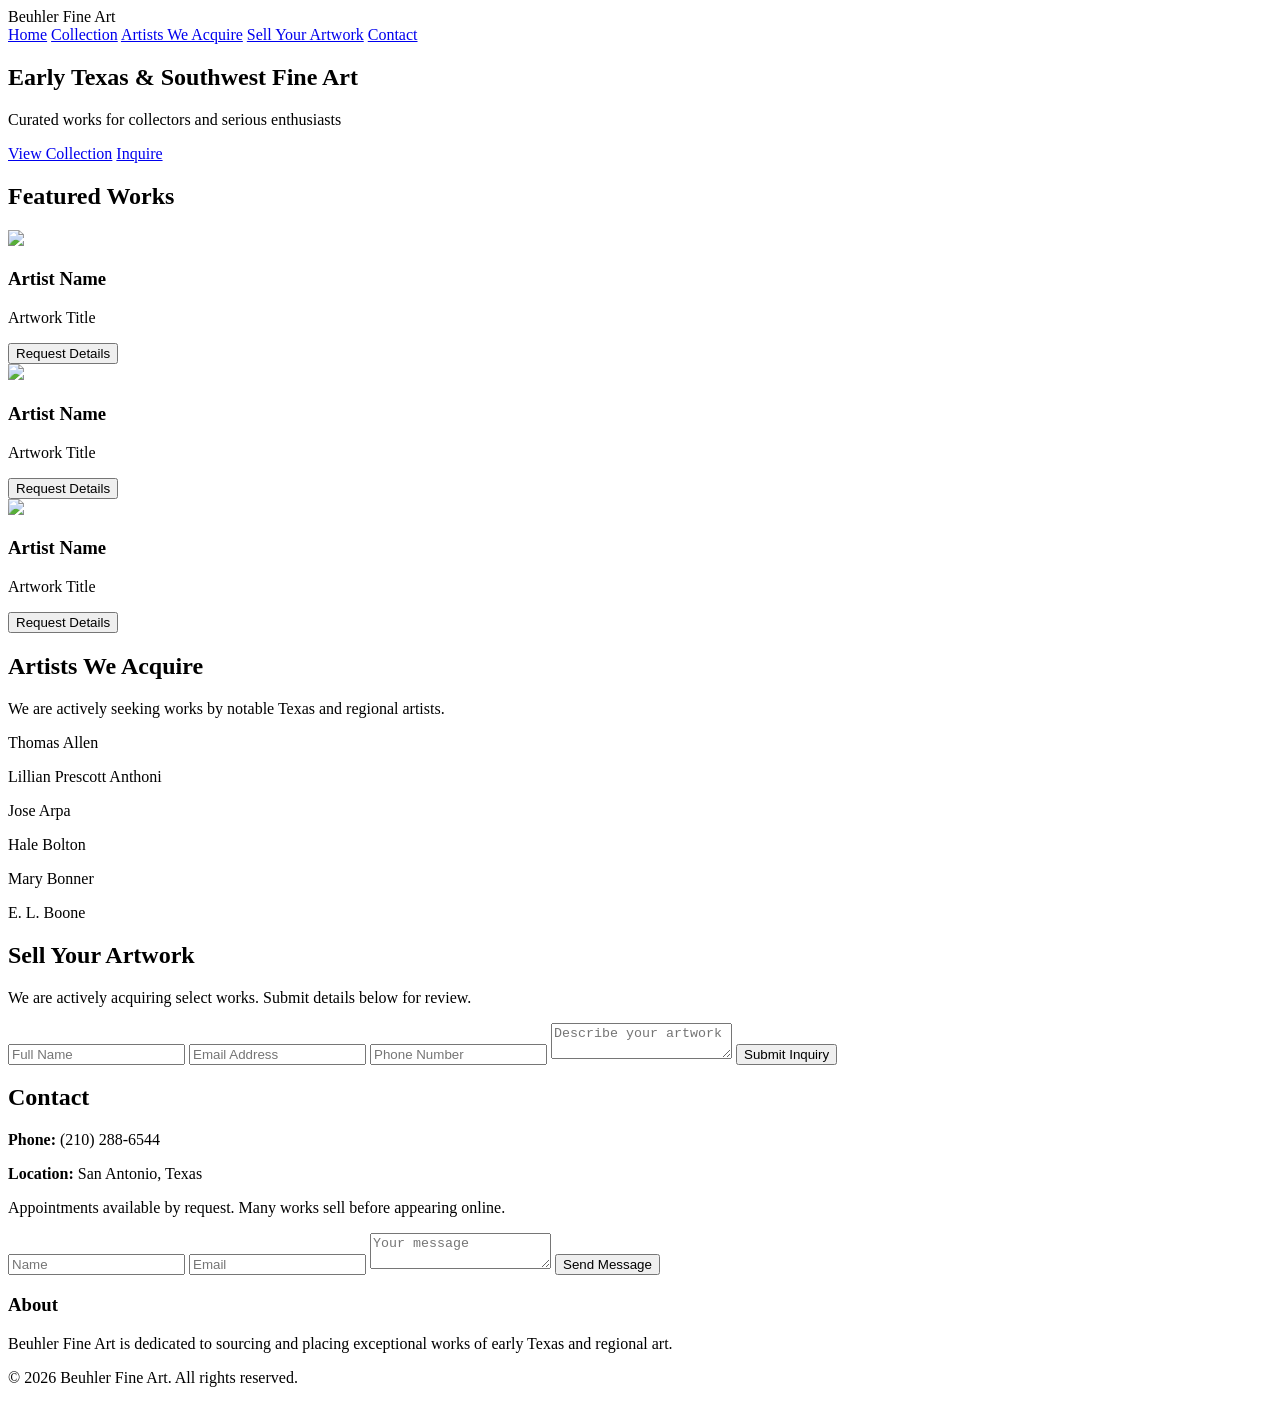
==== index.html @ 783cda62 "Create index.html" ====
<!DOCTYPE html>
<html lang="en">
<head>
<meta charset="UTF-8">
<meta name="viewport" content="width=device-width, initial-scale=1.0">
<title>Beuhler Fine Art</title>
<link rel="stylesheet" href="styles.css">

<!-- Google Fonts (luxury feel) -->
<link href="https://fonts.googleapis.com/css2?family=Playfair+Display:wght@400;600&family=Inter:wght@300;400;500&display=swap" rel="stylesheet">
</head>

<body>

<!-- NAVBAR -->
<header class="navbar">
  <div class="logo">Beuhler Fine Art</div>

  <nav>
    <a href="#">Home</a>
    <a href="#collection">Collection</a>
    <a href="#artists">Artists We Acquire</a>
    <a href="#sell">Sell Your Artwork</a>
    <a href="#contact">Contact</a>
  </nav>
</header>

<!-- HERO -->
<section class="hero">
  <div class="hero-overlay">
    <h1>Early Texas & Southwest Fine Art</h1>
    <p>Curated works for collectors and serious enthusiasts</p>

    <div class="hero-buttons">
      <a href="#collection" class="btn-primary">View Collection</a>
      <a href="#contact" class="btn-secondary">Inquire</a>
    </div>
  </div>
</section>

<!-- COLLECTION -->
<section id="collection" class="section">
  <h2>Featured Works</h2>

  <div class="gallery-grid">

    <div class="art-card">
      <img src="https://via.placeholder.com/400x300">
      <h3>Artist Name</h3>
      <p>Artwork Title</p>
      <button class="btn-outline">Request Details</button>
    </div>

    <div class="art-card">
      <img src="https://via.placeholder.com/400x300">
      <h3>Artist Name</h3>
      <p>Artwork Title</p>
      <button class="btn-outline">Request Details</button>
    </div>

    <div class="art-card">
      <img src="https://via.placeholder.com/400x300">
      <h3>Artist Name</h3>
      <p>Artwork Title</p>
      <button class="btn-outline">Request Details</button>
    </div>

  </div>
</section>

<!-- ARTISTS -->
<section id="artists" class="section alt">
  <h2>Artists We Acquire</h2>

  <p class="center-text">
    We are actively seeking works by notable Texas and regional artists.
  </p>

  <div class="artist-list">
    <p>Thomas Allen</p>
    <p>Lillian Prescott Anthoni</p>
    <p>Jose Arpa</p>
    <p>Hale Bolton</p>
    <p>Mary Bonner</p>
    <p>E. L. Boone</p>
  </div>
</section>

<!-- SELL ART -->
<section id="sell" class="section">
  <h2>Sell Your Artwork</h2>

  <p class="center-text">
    We are actively acquiring select works. Submit details below for review.
  </p>

  <form action="https://formspree.io/f/YOUR_ID" method="POST" class="form">

    <input type="text" name="name" placeholder="Full Name" required>
    <input type="email" name="email" placeholder="Email Address" required>
    <input type="tel" name="phone" placeholder="Phone Number">

    <textarea name="message" placeholder="Describe your artwork"></textarea>

    <button type="submit" class="btn-primary">Submit Inquiry</button>
  </form>
</section>

<!-- CONTACT + ABOUT -->
<section id="contact" class="section alt">
  <h2>Contact</h2>

  <div class="contact-grid">

    <!-- CONTACT INFO -->
    <div>
      <p><strong>Phone:</strong> (210) 288-6544</p>
      <p><strong>Location:</strong> San Antonio, Texas</p>

      <p class="note">
        Appointments available by request. Many works sell before appearing online.
      </p>
    </div>

    <!-- CONTACT FORM -->
    <form action="https://formspree.io/f/YOUR_ID" method="POST" class="form">

      <input type="text" name="name" placeholder="Name" required>
      <input type="email" name="email" placeholder="Email" required>

      <textarea name="message" placeholder="Your message"></textarea>

      <button type="submit" class="btn-primary">Send Message</button>
    </form>

  </div>

  <!-- ABOUT (you fill later) -->
  <div class="about">
    <h3>About</h3>
    <p>
      <!-- You will fill this in -->
      Beuhler Fine Art is dedicated to sourcing and placing exceptional works of early Texas and regional art.
    </p>
  </div>

</section>

<footer class="footer">
  <p>© 2026 Beuhler Fine Art. All rights reserved.</p>
</footer>

</body>
</html>
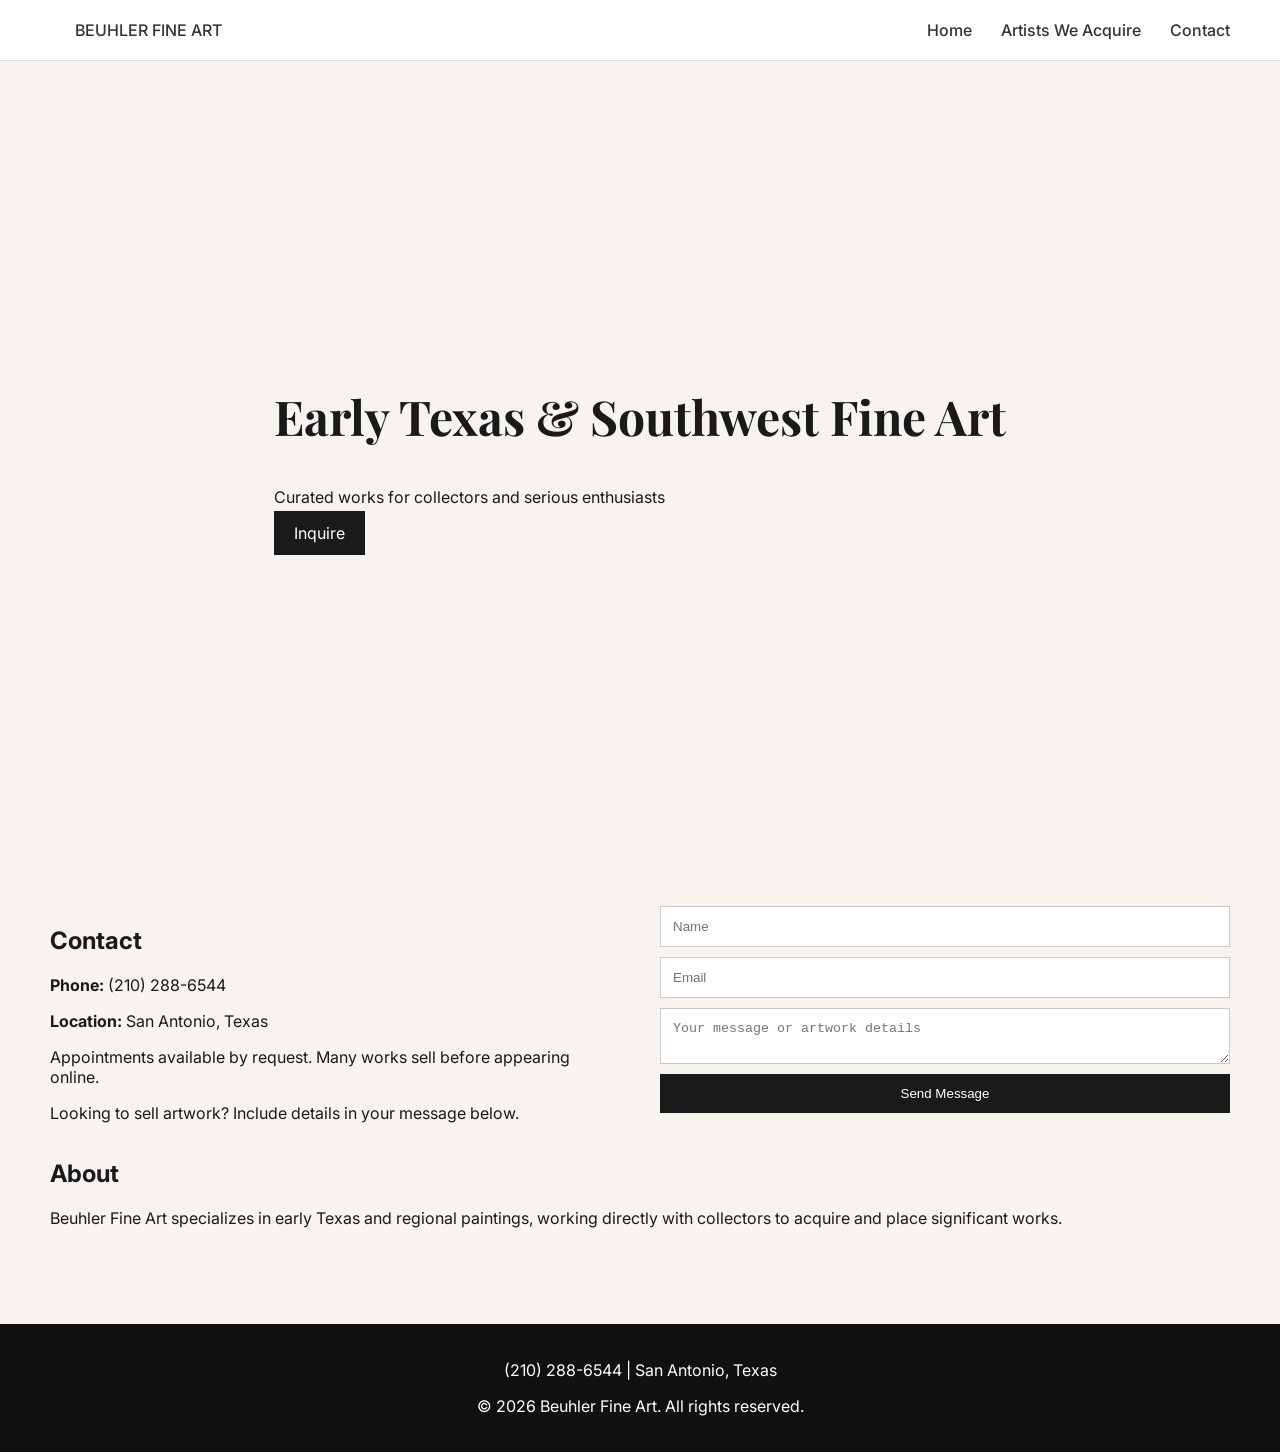
==== commit e7a23f38: "Update index.html" ====
--- a/index.html
+++ b/index.html
@@ -6,147 +6,74 @@
 <title>Beuhler Fine Art</title>
 <link rel="stylesheet" href="styles.css">
 
-<!-- Google Fonts (luxury feel) -->
-<link href="https://fonts.googleapis.com/css2?family=Playfair+Display:wght@400;600&family=Inter:wght@300;400;500&display=swap" rel="stylesheet">
+<link href="https://fonts.googleapis.com/css2?family=Playfair+Display:wght@500;700&family=Inter:wght@300;400;500&display=swap" rel="stylesheet">
 </head>
 
 <body>
 
-<!-- NAVBAR -->
+<!-- NAV -->
 <header class="navbar">
-  <div class="logo">Beuhler Fine Art</div>
+  <a href="#" class="logo">BEUHLER FINE ART</a>
 
   <nav>
     <a href="#">Home</a>
-    <a href="#collection">Collection</a>
-    <a href="#artists">Artists We Acquire</a>
-    <a href="#sell">Sell Your Artwork</a>
+    <a href="artists.html">Artists We Acquire</a>
     <a href="#contact">Contact</a>
   </nav>
 </header>
 
 <!-- HERO -->
 <section class="hero">
-  <div class="hero-overlay">
+  <div class="hero-content">
     <h1>Early Texas & Southwest Fine Art</h1>
     <p>Curated works for collectors and serious enthusiasts</p>
 
-    <div class="hero-buttons">
-      <a href="#collection" class="btn-primary">View Collection</a>
-      <a href="#contact" class="btn-secondary">Inquire</a>
-    </div>
+    <a href="#contact" class="btn-primary">Inquire</a>
   </div>
 </section>
 
-<!-- COLLECTION -->
-<section id="collection" class="section">
-  <h2>Featured Works</h2>
-
-  <div class="gallery-grid">
-
-    <div class="art-card">
-      <img src="https://via.placeholder.com/400x300">
-      <h3>Artist Name</h3>
-      <p>Artwork Title</p>
-      <button class="btn-outline">Request Details</button>
-    </div>
-
-    <div class="art-card">
-      <img src="https://via.placeholder.com/400x300">
-      <h3>Artist Name</h3>
-      <p>Artwork Title</p>
-      <button class="btn-outline">Request Details</button>
-    </div>
-
-    <div class="art-card">
-      <img src="https://via.placeholder.com/400x300">
-      <h3>Artist Name</h3>
-      <p>Artwork Title</p>
-      <button class="btn-outline">Request Details</button>
-    </div>
-
-  </div>
-</section>
-
-<!-- ARTISTS -->
-<section id="artists" class="section alt">
-  <h2>Artists We Acquire</h2>
-
-  <p class="center-text">
-    We are actively seeking works by notable Texas and regional artists.
-  </p>
-
-  <div class="artist-list">
-    <p>Thomas Allen</p>
-    <p>Lillian Prescott Anthoni</p>
-    <p>Jose Arpa</p>
-    <p>Hale Bolton</p>
-    <p>Mary Bonner</p>
-    <p>E. L. Boone</p>
-  </div>
-</section>
-
-<!-- SELL ART -->
-<section id="sell" class="section">
-  <h2>Sell Your Artwork</h2>
-
-  <p class="center-text">
-    We are actively acquiring select works. Submit details below for review.
-  </p>
-
-  <form action="https://formspree.io/f/YOUR_ID" method="POST" class="form">
-
-    <input type="text" name="name" placeholder="Full Name" required>
-    <input type="email" name="email" placeholder="Email Address" required>
-    <input type="tel" name="phone" placeholder="Phone Number">
-
-    <textarea name="message" placeholder="Describe your artwork"></textarea>
-
-    <button type="submit" class="btn-primary">Submit Inquiry</button>
-  </form>
-</section>
-
 <!-- CONTACT + ABOUT -->
-<section id="contact" class="section alt">
-  <h2>Contact</h2>
+<section id="contact" class="section">
 
   <div class="contact-grid">
 
-    <!-- CONTACT INFO -->
     <div>
+      <h2>Contact</h2>
+
       <p><strong>Phone:</strong> (210) 288-6544</p>
       <p><strong>Location:</strong> San Antonio, Texas</p>
 
       <p class="note">
         Appointments available by request. Many works sell before appearing online.
       </p>
+
+      <p class="note">
+        Looking to sell artwork? Include details in your message below.
+      </p>
     </div>
 
-    <!-- CONTACT FORM -->
     <form action="https://formspree.io/f/YOUR_ID" method="POST" class="form">
-
       <input type="text" name="name" placeholder="Name" required>
       <input type="email" name="email" placeholder="Email" required>
-
-      <textarea name="message" placeholder="Your message"></textarea>
-
+      <textarea name="message" placeholder="Your message or artwork details"></textarea>
       <button type="submit" class="btn-primary">Send Message</button>
     </form>
 
   </div>
 
-  <!-- ABOUT (you fill later) -->
+  <!-- ABOUT -->
   <div class="about">
-    <h3>About</h3>
+    <h2>About</h2>
     <p>
-      <!-- You will fill this in -->
-      Beuhler Fine Art is dedicated to sourcing and placing exceptional works of early Texas and regional art.
+      Beuhler Fine Art specializes in early Texas and regional paintings, working directly with collectors to acquire and place significant works.
     </p>
   </div>
 
 </section>
 
+<!-- FOOTER -->
 <footer class="footer">
+  <p>(210) 288-6544 | San Antonio, Texas</p>
   <p>© 2026 Beuhler Fine Art. All rights reserved.</p>
 </footer>
 
--- a/styles.css
+++ b/styles.css
@@ -0,0 +1,109 @@
+body {
+  margin: 0;
+  font-family: 'Inter', sans-serif;
+  background: #f7f4ef;
+  color: #1a1a1a;
+}
+
+/* NAV */
+.navbar {
+  display: flex;
+  justify-content: space-between;
+  padding: 20px 50px;
+  background: white;
+  border-bottom: 1px solid #ddd;
+}
+
+.navbar a {
+  margin-left: 25px;
+  text-decoration: none;
+  color: #333;
+  font-weight: 500;
+}
+
+/* HERO */
+.hero {
+  height: 85vh;
+  background: url('https://via.placeholder.com/1600x900') center/cover no-repeat;
+  display: flex;
+  align-items: center;
+  justify-content: center;
+}
+
+.hero-overlay {
+  text-align: center;
+  color: white;
+  background: rgba(0,0,0,0.4);
+  padding: 40px;
+}
+
+.hero h1 {
+  font-family: 'Playfair Display', serif;
+  font-size: 48px;
+}
+
+/* BUTTONS */
+.btn-primary {
+  background: #1a1a1a;
+  color: white;
+  padding: 12px 20px;
+  text-decoration: none;
+  border: none;
+}
+
+.btn-secondary {
+  border: 1px solid white;
+  padding: 12px 20px;
+  color: white;
+}
+
+/* SECTIONS */
+.section {
+  padding: 80px 50px;
+}
+
+.alt {
+  background: #efeae2;
+}
+
+/* GALLERY */
+.gallery-grid {
+  display: flex;
+  gap: 30px;
+  justify-content: center;
+}
+
+.art-card img {
+  width: 300px;
+}
+
+.art-card {
+  text-align: center;
+}
+
+/* FORMS */
+.form {
+  display: flex;
+  flex-direction: column;
+  gap: 10px;
+}
+
+input, textarea {
+  padding: 12px;
+  border: 1px solid #ccc;
+}
+
+/* CONTACT */
+.contact-grid {
+  display: grid;
+  grid-template-columns: 1fr 1fr;
+  gap: 40px;
+}
+
+/* FOOTER */
+.footer {
+  text-align: center;
+  padding: 20px;
+  background: #111;
+  color: white;
+}
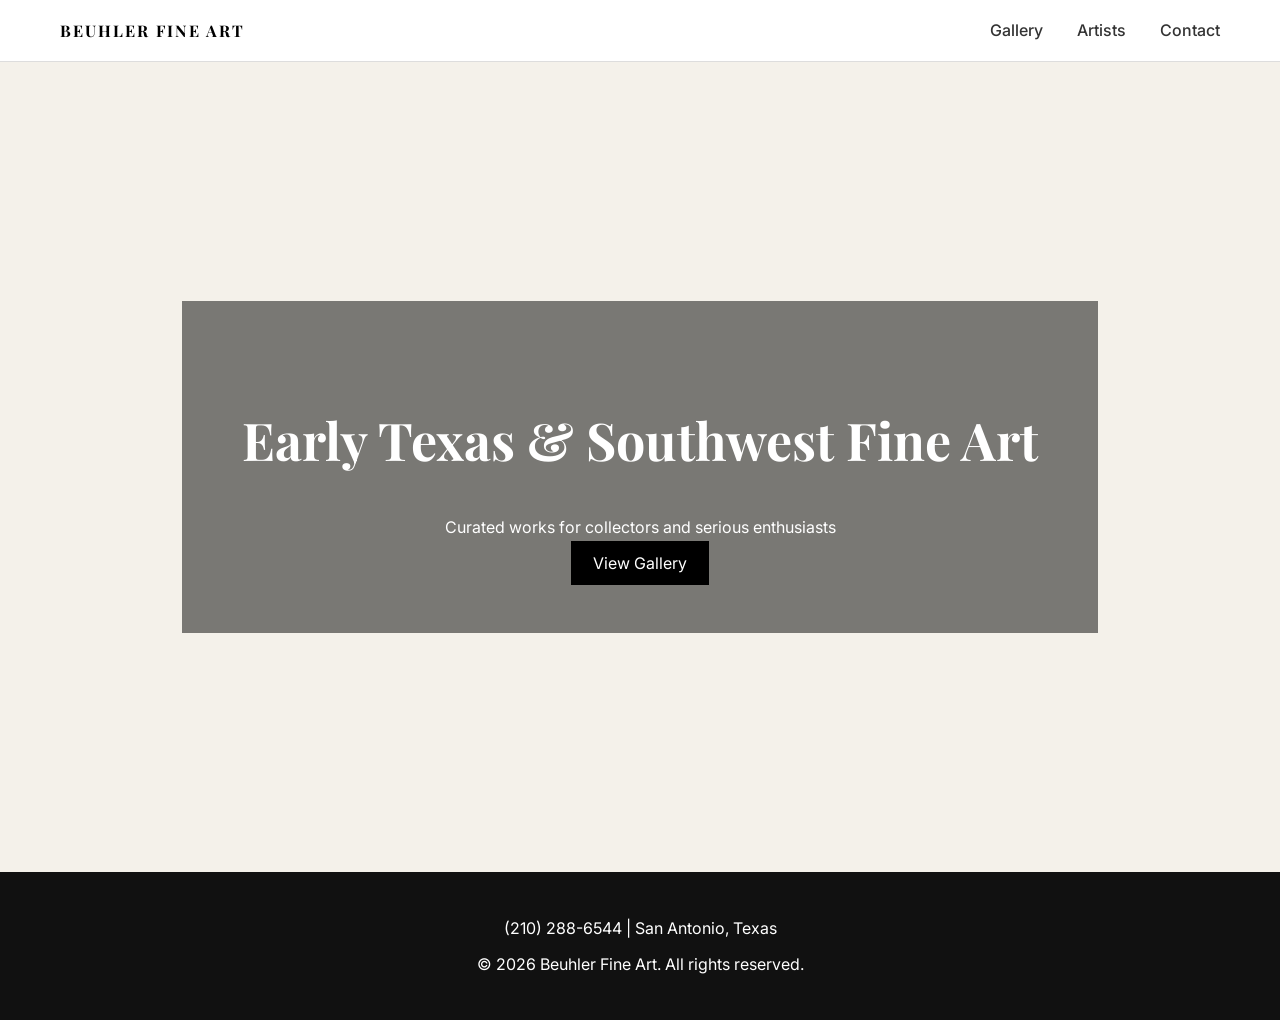
==== commit f64b2af9: "Update index.html" ====
--- a/index.html
+++ b/index.html
@@ -4,74 +4,31 @@
 <meta charset="UTF-8">
 <meta name="viewport" content="width=device-width, initial-scale=1.0">
 <title>Beuhler Fine Art</title>
+
 <link rel="stylesheet" href="styles.css">
-
 <link href="https://fonts.googleapis.com/css2?family=Playfair+Display:wght@500;700&family=Inter:wght@300;400;500&display=swap" rel="stylesheet">
 </head>
 
 <body>
 
-<!-- NAV -->
 <header class="navbar">
-  <a href="#" class="logo">BEUHLER FINE ART</a>
+  <a href="index.html" class="logo">BEUHLER FINE ART</a>
 
   <nav>
-    <a href="#">Home</a>
-    <a href="artists.html">Artists We Acquire</a>
-    <a href="#contact">Contact</a>
+    <a href="gallery.html">Gallery</a>
+    <a href="artists.html">Artists</a>
+    <a href="contact.html">Contact</a>
   </nav>
 </header>
 
-<!-- HERO -->
 <section class="hero">
   <div class="hero-content">
     <h1>Early Texas & Southwest Fine Art</h1>
     <p>Curated works for collectors and serious enthusiasts</p>
-
-    <a href="#contact" class="btn-primary">Inquire</a>
+    <a href="gallery.html" class="btn-primary">View Gallery</a>
   </div>
 </section>
 
-<!-- CONTACT + ABOUT -->
-<section id="contact" class="section">
-
-  <div class="contact-grid">
-
-    <div>
-      <h2>Contact</h2>
-
-      <p><strong>Phone:</strong> (210) 288-6544</p>
-      <p><strong>Location:</strong> San Antonio, Texas</p>
-
-      <p class="note">
-        Appointments available by request. Many works sell before appearing online.
-      </p>
-
-      <p class="note">
-        Looking to sell artwork? Include details in your message below.
-      </p>
-    </div>
-
-    <form action="https://formspree.io/f/YOUR_ID" method="POST" class="form">
-      <input type="text" name="name" placeholder="Name" required>
-      <input type="email" name="email" placeholder="Email" required>
-      <textarea name="message" placeholder="Your message or artwork details"></textarea>
-      <button type="submit" class="btn-primary">Send Message</button>
-    </form>
-
-  </div>
-
-  <!-- ABOUT -->
-  <div class="about">
-    <h2>About</h2>
-    <p>
-      Beuhler Fine Art specializes in early Texas and regional paintings, working directly with collectors to acquire and place significant works.
-    </p>
-  </div>
-
-</section>
-
-<!-- FOOTER -->
 <footer class="footer">
   <p>(210) 288-6544 | San Antonio, Texas</p>
   <p>© 2026 Beuhler Fine Art. All rights reserved.</p>
--- a/styles.css
+++ b/styles.css
@@ -1,21 +1,32 @@
 body {
   margin: 0;
   font-family: 'Inter', sans-serif;
-  background: #f7f4ef;
+  background: #f4f1ea;
   color: #1a1a1a;
 }
 
-/* NAV */
+/* NAVBAR */
 .navbar {
+  position: sticky;
+  top: 0;
+  z-index: 1000;
   display: flex;
   justify-content: space-between;
-  padding: 20px 50px;
+  padding: 20px 60px;
   background: white;
   border-bottom: 1px solid #ddd;
 }
 
-.navbar a {
-  margin-left: 25px;
+.logo {
+  font-family: 'Playfair Display', serif;
+  font-weight: 700;
+  letter-spacing: 2px;
+  text-decoration: none;
+  color: black;
+}
+
+.navbar nav a {
+  margin-left: 30px;
   text-decoration: none;
   color: #333;
   font-weight: 500;
@@ -23,87 +34,108 @@
 
 /* HERO */
 .hero {
-  height: 85vh;
+  height: 90vh;
   background: url('https://via.placeholder.com/1600x900') center/cover no-repeat;
+  background-attachment: fixed;
   display: flex;
   align-items: center;
   justify-content: center;
 }
 
-.hero-overlay {
+.hero-content {
   text-align: center;
   color: white;
-  background: rgba(0,0,0,0.4);
-  padding: 40px;
+  background: rgba(0,0,0,0.5);
+  padding: 60px;
 }
 
 .hero h1 {
   font-family: 'Playfair Display', serif;
-  font-size: 48px;
+  font-size: 52px;
 }
 
 /* BUTTONS */
 .btn-primary {
-  background: #1a1a1a;
+  background: black;
   color: white;
-  padding: 12px 20px;
+  padding: 12px 22px;
   text-decoration: none;
   border: none;
+  cursor: pointer;
 }
 
-.btn-secondary {
-  border: 1px solid white;
-  padding: 12px 20px;
-  color: white;
+.btn-outline {
+  border: 1px solid black;
+  padding: 10px 18px;
+  cursor: pointer;
 }
 
 /* SECTIONS */
 .section {
-  padding: 80px 50px;
-}
-
-.alt {
-  background: #efeae2;
-}
-
-/* GALLERY */
-.gallery-grid {
-  display: flex;
-  gap: 30px;
-  justify-content: center;
-}
-
-.art-card img {
-  width: 300px;
-}
-
-.art-card {
-  text-align: center;
-}
-
-/* FORMS */
-.form {
-  display: flex;
-  flex-direction: column;
-  gap: 10px;
-}
-
-input, textarea {
-  padding: 12px;
-  border: 1px solid #ccc;
+  padding: 80px 60px;
 }
 
 /* CONTACT */
 .contact-grid {
   display: grid;
   grid-template-columns: 1fr 1fr;
-  gap: 40px;
+  gap: 60px;
+}
+
+.contact-grid h2 {
+  font-family: 'Playfair Display', serif;
+  font-size: 32px;
+}
+
+.note {
+  margin-top: 15px;
+  color: #555;
+}
+
+/* FORM */
+.form {
+  display: flex;
+  flex-direction: column;
+  gap: 12px;
+}
+
+input, textarea {
+  padding: 14px;
+  border: 1px solid #ccc;
+  font-size: 15px;
+}
+
+/* ABOUT */
+.about {
+  margin-top: 60px;
+  max-width: 700px;
+}
+
+/* GALLERY PAGE */
+.gallery-grid {
+  display: grid;
+  grid-template-columns: repeat(3, 1fr);
+  gap: 30px;
+}
+
+.art-card {
+  background: white;
+  padding: 15px;
+}
+
+.art-card img {
+  width: 100%;
+}
+
+.art-card h3 {
+  font-family: 'Playfair Display', serif;
+  margin: 10px 0 5px;
 }
 
 /* FOOTER */
 .footer {
-  text-align: center;
-  padding: 20px;
   background: #111;
   color: white;
+  text-align: center;
+  padding: 30px;
 }
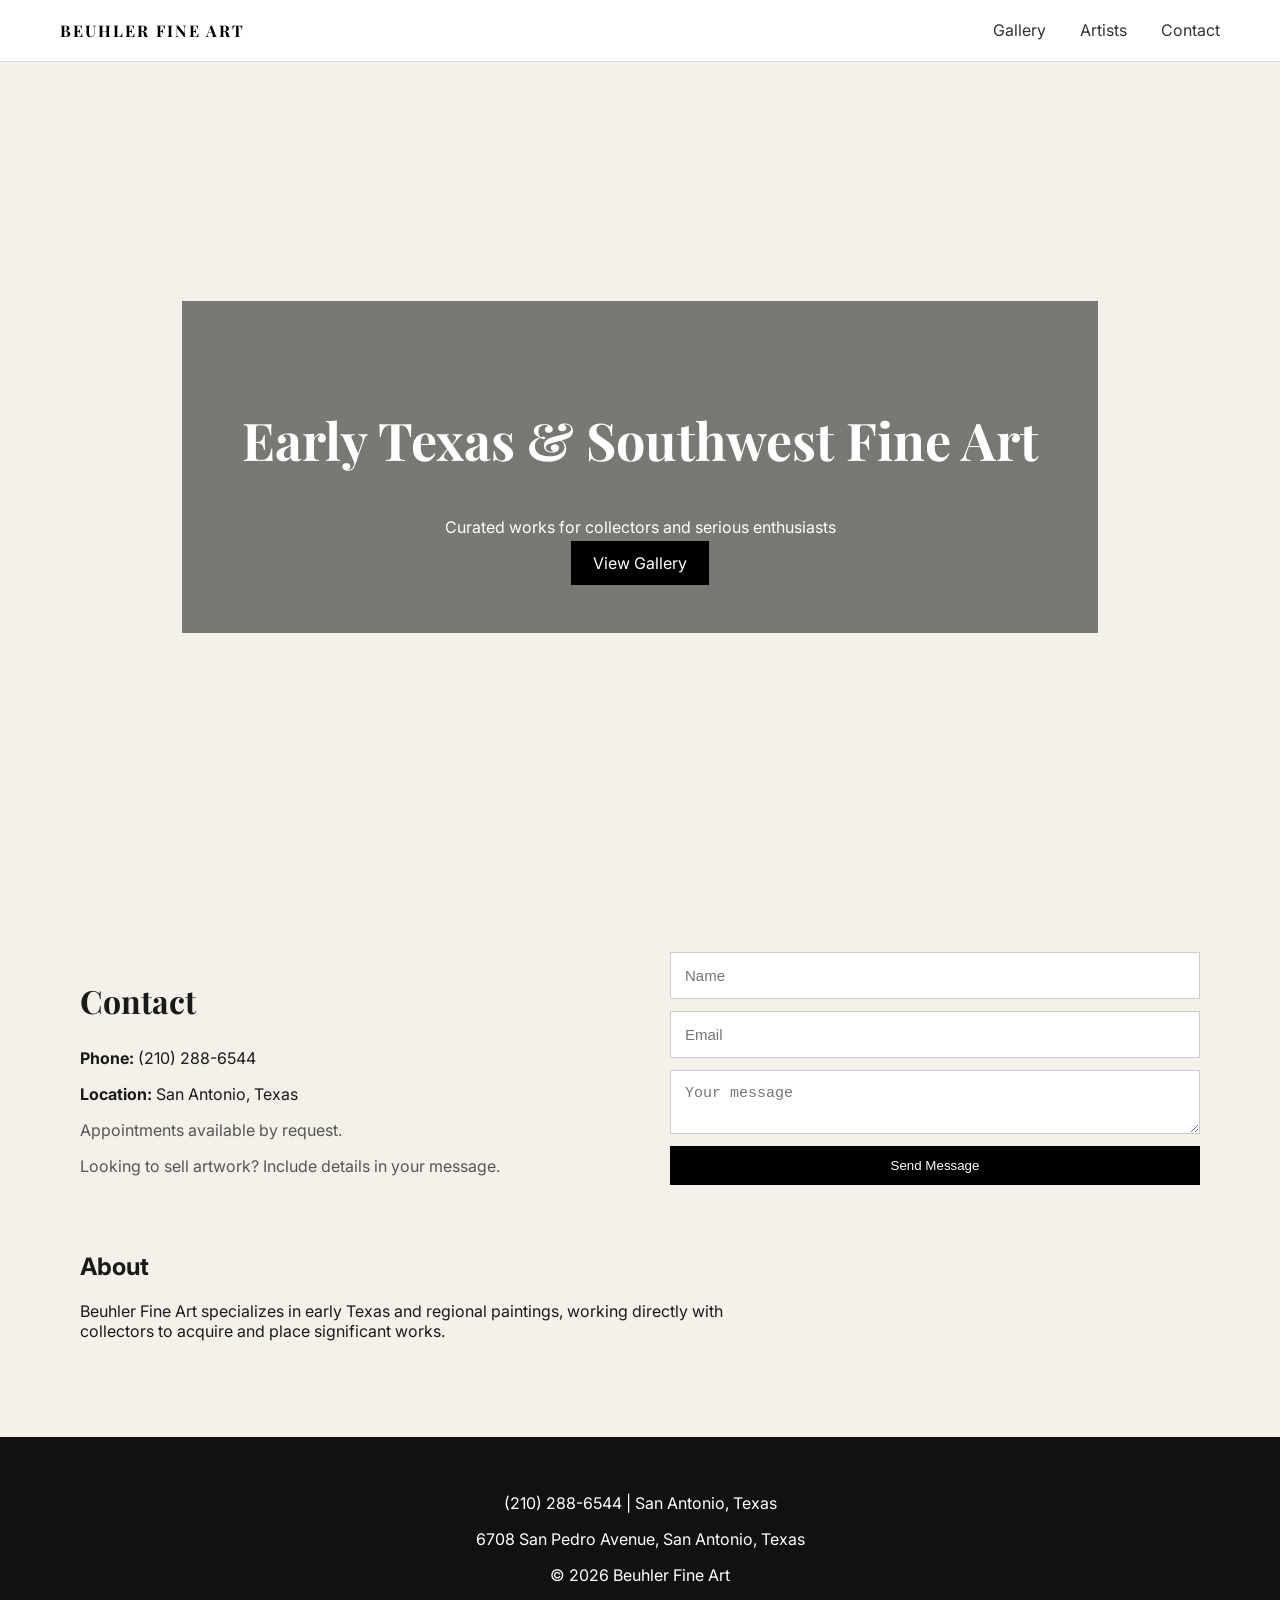
==== commit 44cabad6: "Update index.html" ====
--- a/index.html
+++ b/index.html
@@ -1,10 +1,8 @@
 <!DOCTYPE html>
-<html lang="en">
+<html>
 <head>
 <meta charset="UTF-8">
-<meta name="viewport" content="width=device-width, initial-scale=1.0">
 <title>Beuhler Fine Art</title>
-
 <link rel="stylesheet" href="styles.css">
 <link href="https://fonts.googleapis.com/css2?family=Playfair+Display:wght@500;700&family=Inter:wght@300;400;500&display=swap" rel="stylesheet">
 </head>
@@ -13,11 +11,10 @@
 
 <header class="navbar">
   <a href="index.html" class="logo">BEUHLER FINE ART</a>
-
   <nav>
     <a href="gallery.html">Gallery</a>
     <a href="artists.html">Artists</a>
-    <a href="contact.html">Contact</a>
+    <a href="#contact">Contact</a>
   </nav>
 </header>
 
@@ -29,9 +26,40 @@
   </div>
 </section>
 
+<section id="contact" class="section">
+  <div class="contact-grid">
+
+    <div>
+      <h2>Contact</h2>
+      <p><strong>Phone:</strong> (210) 288-6544</p>
+      <p><strong>Location:</strong> San Antonio, Texas</p>
+
+      <p class="note">Appointments available by request.</p>
+      <p class="note">Looking to sell artwork? Include details in your message.</p>
+    </div>
+
+    <form action="https://formspree.io/f/mayvlrjg" method="POST" class="form">
+      <input type="text" name="name" placeholder="Name" required>
+      <input type="email" name="email" placeholder="Email" required>
+      <textarea name="message" placeholder="Your message"></textarea>
+      <button type="submit" class="btn-primary">Send Message</button>
+    </form>
+
+  </div>
+
+  <div class="about">
+    <h2>About</h2>
+    <p>
+      Beuhler Fine Art specializes in early Texas and regional paintings, working directly with collectors to acquire and place significant works.
+    </p>
+  </div>
+
+</section>
+
 <footer class="footer">
   <p>(210) 288-6544 | San Antonio, Texas</p>
-  <p>© 2026 Beuhler Fine Art. All rights reserved.</p>
+  <p>6708 San Pedro Avenue, San Antonio, Texas</p>
+  <p>© 2026 Beuhler Fine Art</p>
 </footer>
 
 </body>
--- a/styles.css
+++ b/styles.css
@@ -5,7 +5,7 @@
   color: #1a1a1a;
 }
 
-/* NAVBAR */
+/* NAV */
 .navbar {
   position: sticky;
   top: 0;
@@ -15,6 +15,8 @@
   padding: 20px 60px;
   background: white;
   border-bottom: 1px solid #ddd;
+  width: 100%;
+  box-sizing: border-box;
 }
 
 .logo {
@@ -29,17 +31,17 @@
   margin-left: 30px;
   text-decoration: none;
   color: #333;
-  font-weight: 500;
 }
 
 /* HERO */
 .hero {
   height: 90vh;
-  background: url('https://via.placeholder.com/1600x900') center/cover no-repeat;
+  background: url('images/art1.jpg') center/cover no-repeat;
   background-attachment: fixed;
   display: flex;
   align-items: center;
   justify-content: center;
+  width: 100%;
 }
 
 .hero-content {
@@ -67,12 +69,15 @@
 .btn-outline {
   border: 1px solid black;
   padding: 10px 18px;
-  cursor: pointer;
+  text-decoration: none;
+  color: black;
 }
 
-/* SECTIONS */
+/* SECTION */
 .section {
-  padding: 80px 60px;
+  padding: 80px 80px;
+  width: 100%;
+  box-sizing: border-box;
 }
 
 /* CONTACT */
@@ -111,11 +116,22 @@
   max-width: 700px;
 }
 
-/* GALLERY PAGE */
+/* GALLERY */
 .gallery-grid {
   display: grid;
   grid-template-columns: repeat(3, 1fr);
-  gap: 30px;
+  gap: 40px;
+}
+
+.art-card img {
+  width: 100%;
+  height: 280px;
+  object-fit: cover;
+  transition: transform 0.4s ease;
+}
+
+.art-card:hover img {
+  transform: scale(1.05);
 }
 
 .art-card {
@@ -123,19 +139,10 @@
   padding: 15px;
 }
 
-.art-card img {
-  width: 100%;
-}
-
-.art-card h3 {
-  font-family: 'Playfair Display', serif;
-  margin: 10px 0 5px;
-}
-
 /* FOOTER */
 .footer {
   background: #111;
   color: white;
   text-align: center;
-  padding: 30px;
+  padding: 40px;
 }
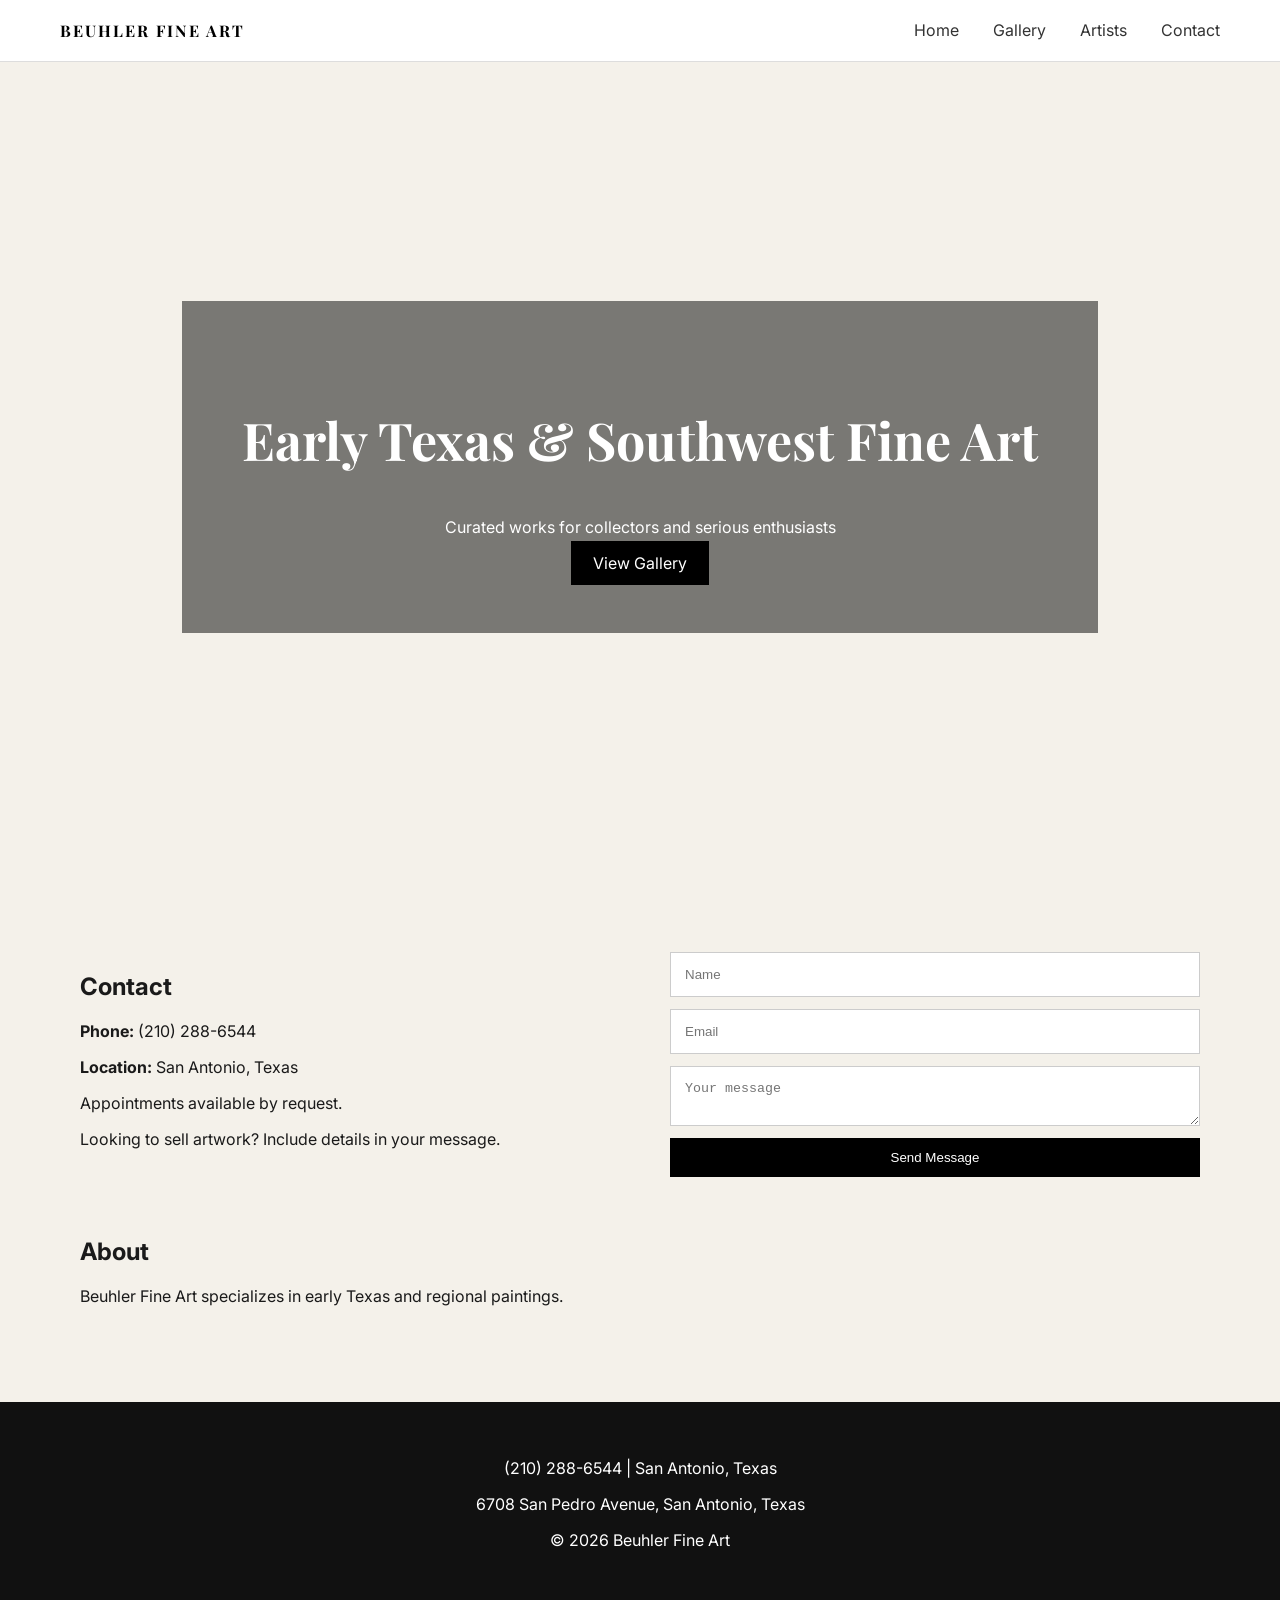
==== commit 66611567: "Update index.html" ====
--- a/index.html
+++ b/index.html
@@ -1,22 +1,25 @@
 <!DOCTYPE html>
 <html>
 <head>
-<meta charset="UTF-8">
-<title>Beuhler Fine Art</title>
 <link rel="stylesheet" href="styles.css">
 <link href="https://fonts.googleapis.com/css2?family=Playfair+Display:wght@500;700&family=Inter:wght@300;400;500&display=swap" rel="stylesheet">
 </head>
 
 <body>
 
+<div class="page-wrapper">
+
 <header class="navbar">
   <a href="index.html" class="logo">BEUHLER FINE ART</a>
   <nav>
+    <a href="index.html">Home</a>
     <a href="gallery.html">Gallery</a>
     <a href="artists.html">Artists</a>
     <a href="#contact">Contact</a>
   </nav>
 </header>
+
+<div class="content">
 
 <section class="hero">
   <div class="hero-content">
@@ -33,9 +36,8 @@
       <h2>Contact</h2>
       <p><strong>Phone:</strong> (210) 288-6544</p>
       <p><strong>Location:</strong> San Antonio, Texas</p>
-
-      <p class="note">Appointments available by request.</p>
-      <p class="note">Looking to sell artwork? Include details in your message.</p>
+      <p>Appointments available by request.</p>
+      <p>Looking to sell artwork? Include details in your message.</p>
     </div>
 
     <form action="https://formspree.io/f/mayvlrjg" method="POST" class="form">
@@ -47,14 +49,14 @@
 
   </div>
 
-  <div class="about">
+  <div style="margin-top:60px;">
     <h2>About</h2>
-    <p>
-      Beuhler Fine Art specializes in early Texas and regional paintings, working directly with collectors to acquire and place significant works.
-    </p>
+    <p>Beuhler Fine Art specializes in early Texas and regional paintings.</p>
   </div>
 
 </section>
+
+</div>
 
 <footer class="footer">
   <p>(210) 288-6544 | San Antonio, Texas</p>
@@ -62,5 +64,7 @@
   <p>© 2026 Beuhler Fine Art</p>
 </footer>
 
+</div>
+
 </body>
 </html>
--- a/styles.css
+++ b/styles.css
@@ -1,8 +1,21 @@
-body {
+html, body {
   margin: 0;
+  padding: 0;
+  height: 100%;
   font-family: 'Inter', sans-serif;
   background: #f4f1ea;
   color: #1a1a1a;
+}
+
+/* PAGE STRUCTURE */
+.page-wrapper {
+  min-height: 100vh;
+  display: flex;
+  flex-direction: column;
+}
+
+.content {
+  flex: 1;
 }
 
 /* NAV */
@@ -15,8 +28,6 @@
   padding: 20px 60px;
   background: white;
   border-bottom: 1px solid #ddd;
-  width: 100%;
-  box-sizing: border-box;
 }
 
 .logo {
@@ -41,7 +52,6 @@
   display: flex;
   align-items: center;
   justify-content: center;
-  width: 100%;
 }
 
 .hero-content {
@@ -63,7 +73,6 @@
   padding: 12px 22px;
   text-decoration: none;
   border: none;
-  cursor: pointer;
 }
 
 .btn-outline {
@@ -76,8 +85,6 @@
 /* SECTION */
 .section {
   padding: 80px 80px;
-  width: 100%;
-  box-sizing: border-box;
 }
 
 /* CONTACT */
@@ -85,16 +92,6 @@
   display: grid;
   grid-template-columns: 1fr 1fr;
   gap: 60px;
-}
-
-.contact-grid h2 {
-  font-family: 'Playfair Display', serif;
-  font-size: 32px;
-}
-
-.note {
-  margin-top: 15px;
-  color: #555;
 }
 
 /* FORM */
@@ -107,13 +104,6 @@
 input, textarea {
   padding: 14px;
   border: 1px solid #ccc;
-  font-size: 15px;
-}
-
-/* ABOUT */
-.about {
-  margin-top: 60px;
-  max-width: 700px;
 }
 
 /* GALLERY */
@@ -123,26 +113,22 @@
   gap: 40px;
 }
 
-.art-card img {
-  width: 100%;
-  height: 280px;
-  object-fit: cover;
-  transition: transform 0.4s ease;
-}
-
-.art-card:hover img {
-  transform: scale(1.05);
-}
-
 .art-card {
   background: white;
   padding: 15px;
 }
 
-/* FOOTER */
+.art-card img {
+  width: 100%;
+  height: 280px;
+  object-fit: cover;
+}
+
+/* FOOTER (CONSISTENT NOW) */
 .footer {
   background: #111;
   color: white;
   text-align: center;
   padding: 40px;
+  margin-top: auto;
 }
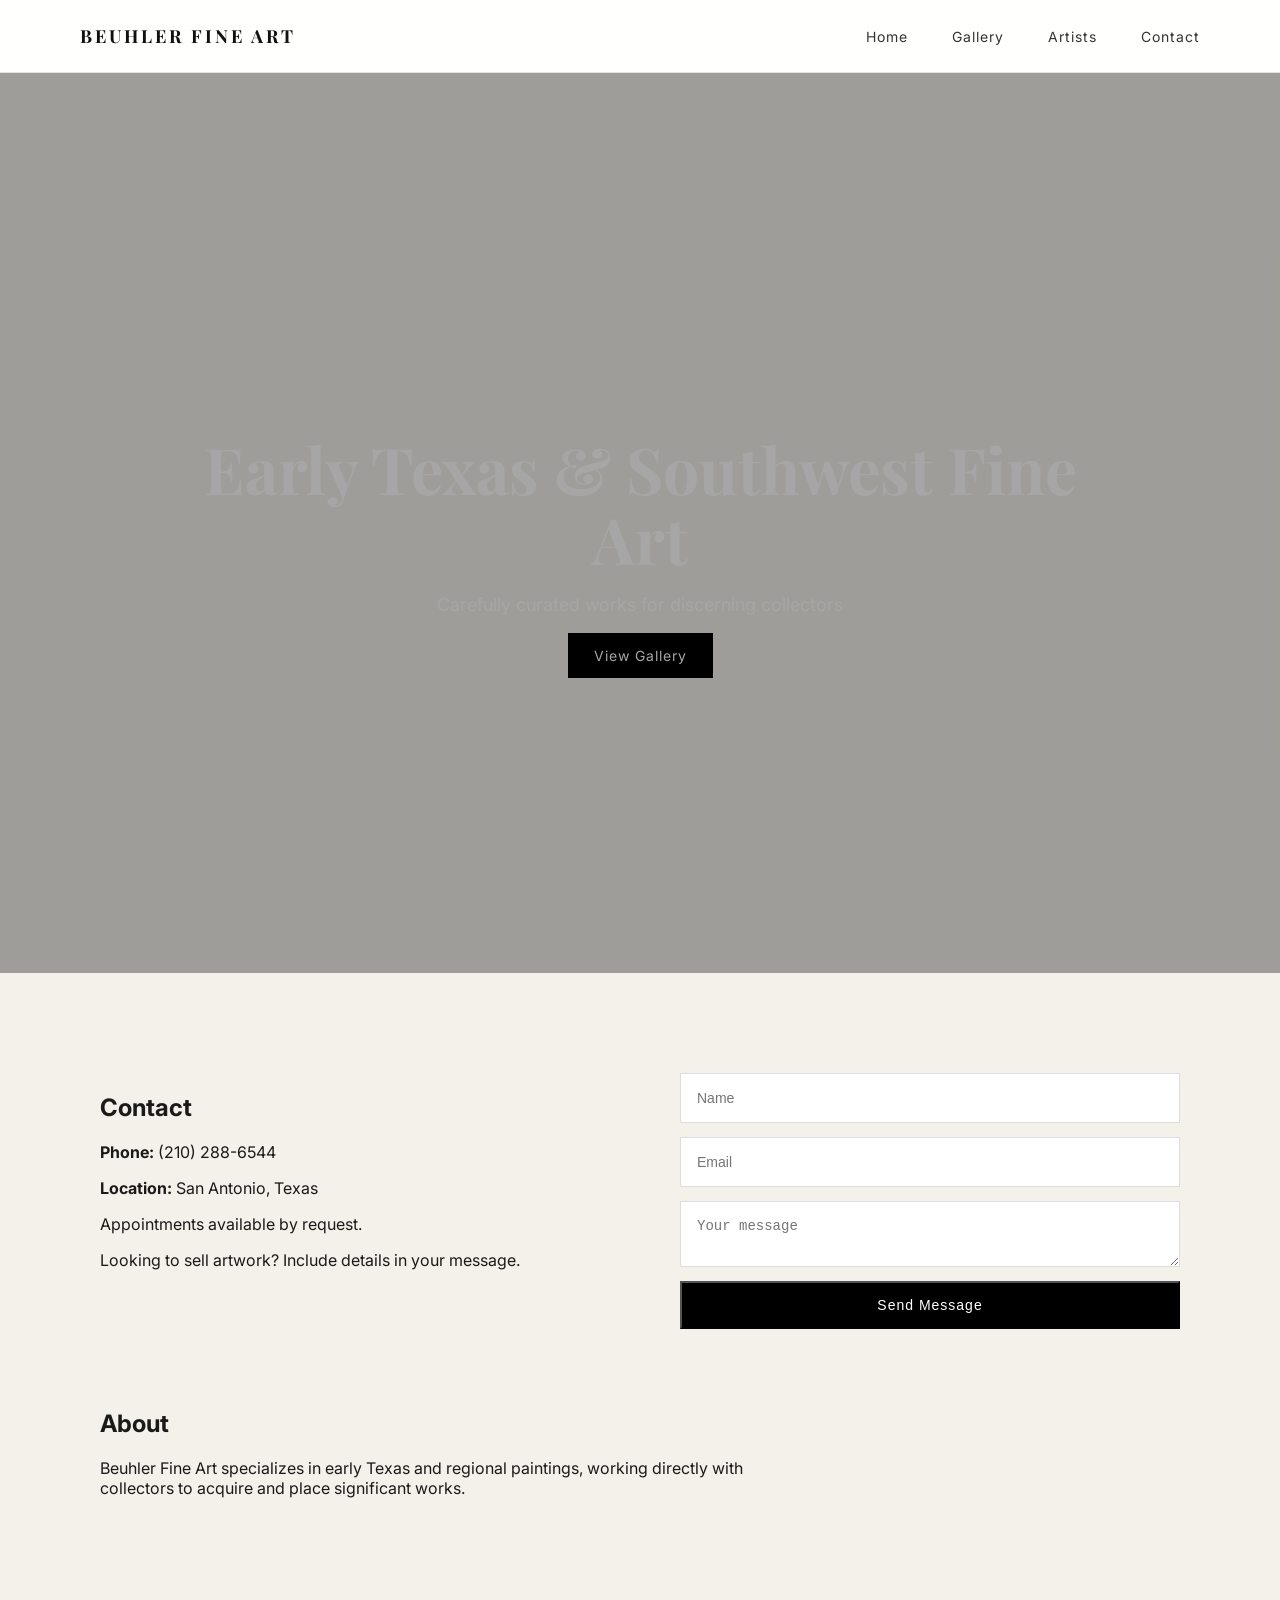
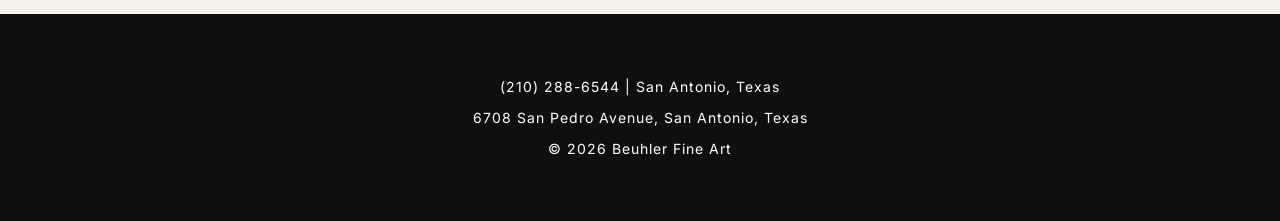
==== commit c8eb6e88: "Update index.html" ====
--- a/index.html
+++ b/index.html
@@ -15,7 +15,7 @@
     <a href="index.html">Home</a>
     <a href="gallery.html">Gallery</a>
     <a href="artists.html">Artists</a>
-    <a href="#contact">Contact</a>
+    <a href="contact.html">Contact</a>
   </nav>
 </header>
 
@@ -24,15 +24,16 @@
 <section class="hero">
   <div class="hero-content">
     <h1>Early Texas & Southwest Fine Art</h1>
-    <p>Curated works for collectors and serious enthusiasts</p>
+    <p>Carefully curated works for discerning collectors</p>
     <a href="gallery.html" class="btn-primary">View Gallery</a>
   </div>
 </section>
 
-<section id="contact" class="section">
+<section class="section">
+
   <div class="contact-grid">
 
-    <div>
+    <div class="contact-text">
       <h2>Contact</h2>
       <p><strong>Phone:</strong> (210) 288-6544</p>
       <p><strong>Location:</strong> San Antonio, Texas</p>
@@ -49,9 +50,12 @@
 
   </div>
 
-  <div style="margin-top:60px;">
+  <div style="margin-top:80px; max-width:700px;">
     <h2>About</h2>
-    <p>Beuhler Fine Art specializes in early Texas and regional paintings.</p>
+    <p>
+      Beuhler Fine Art specializes in early Texas and regional paintings,
+      working directly with collectors to acquire and place significant works.
+    </p>
   </div>
 
 </section>
--- a/styles.css
+++ b/styles.css
@@ -7,7 +7,7 @@
   color: #1a1a1a;
 }
 
-/* PAGE STRUCTURE */
+/* STRUCTURE */
 .page-wrapper {
   min-height: 100vh;
   display: flex;
@@ -18,117 +18,165 @@
   flex: 1;
 }
 
-/* NAV */
+/* NAVBAR */
 .navbar {
   position: sticky;
   top: 0;
   z-index: 1000;
   display: flex;
   justify-content: space-between;
-  padding: 20px 60px;
-  background: white;
-  border-bottom: 1px solid #ddd;
+  align-items: center;
+  padding: 24px 80px;
+  background: rgba(255,255,255,0.95);
+  backdrop-filter: blur(6px);
+  border-bottom: 1px solid #e5e2dc;
 }
 
 .logo {
   font-family: 'Playfair Display', serif;
+  font-size: 18px;
+  letter-spacing: 3px;
   font-weight: 700;
-  letter-spacing: 2px;
   text-decoration: none;
+  color: #111;
+}
+
+.navbar nav a {
+  margin-left: 40px;
+  text-decoration: none;
+  color: #333;
+  font-size: 14px;
+  letter-spacing: 1px;
+}
+
+.navbar nav a:hover {
   color: black;
 }
 
-.navbar nav a {
-  margin-left: 30px;
-  text-decoration: none;
-  color: #333;
-}
-
-/* HERO */
+/* HERO (LUXURY STYLE) */
 .hero {
-  height: 90vh;
-  background: url('images/art1.jpg') center/cover no-repeat;
-  background-attachment: fixed;
+  height: 100vh;
+  background: url('images/hero-placeholder.jpg') center/cover no-repeat;
   display: flex;
   align-items: center;
   justify-content: center;
+  position: relative;
+}
+
+/* subtle dark overlay */
+.hero::after {
+  content: "";
+  position: absolute;
+  inset: 0;
+  background: rgba(0,0,0,0.35);
 }
 
 .hero-content {
+  position: relative;
   text-align: center;
   color: white;
-  background: rgba(0,0,0,0.5);
-  padding: 60px;
+  max-width: 900px;
+  padding: 40px;
 }
 
 .hero h1 {
   font-family: 'Playfair Display', serif;
-  font-size: 52px;
+  font-size: 64px;
+  line-height: 1.1;
+  margin-bottom: 20px;
+}
+
+.hero p {
+  font-size: 18px;
+  margin-bottom: 30px;
+  opacity: 0.9;
 }
 
 /* BUTTONS */
 .btn-primary {
   background: black;
   color: white;
-  padding: 12px 22px;
+  padding: 14px 26px;
   text-decoration: none;
-  border: none;
+  font-size: 14px;
+  letter-spacing: 1px;
 }
 
 .btn-outline {
   border: 1px solid black;
-  padding: 10px 18px;
+  padding: 12px 22px;
   text-decoration: none;
   color: black;
+  font-size: 13px;
 }
 
-/* SECTION */
+/* SECTION TRANSITION */
 .section {
-  padding: 80px 80px;
+  padding: 100px 100px;
+  background: #f4f1ea;
 }
 
 /* CONTACT */
 .contact-grid {
   display: grid;
   grid-template-columns: 1fr 1fr;
-  gap: 60px;
+  gap: 80px;
+}
+
+.contact-text p {
+  margin-bottom: 12px;
 }
 
 /* FORM */
 .form {
   display: flex;
   flex-direction: column;
-  gap: 12px;
+  gap: 14px;
 }
 
 input, textarea {
-  padding: 14px;
-  border: 1px solid #ccc;
+  padding: 16px;
+  border: 1px solid #ddd;
+  font-size: 14px;
+  background: white;
 }
 
 /* GALLERY */
 .gallery-grid {
   display: grid;
   grid-template-columns: repeat(3, 1fr);
-  gap: 40px;
+  gap: 50px;
 }
 
 .art-card {
   background: white;
-  padding: 15px;
+  padding: 20px;
+  transition: transform 0.3s ease;
+}
+
+.art-card:hover {
+  transform: translateY(-5px);
 }
 
 .art-card img {
   width: 100%;
-  height: 280px;
+  height: 320px;
   object-fit: cover;
+  margin-bottom: 15px;
 }
 
-/* FOOTER (CONSISTENT NOW) */
+.art-card h3 {
+  font-family: 'Playfair Display', serif;
+  margin: 10px 0 5px;
+}
+
+/* FOOTER */
 .footer {
-  background: #111;
+  background: #0f0f0f;
   color: white;
   text-align: center;
-  padding: 40px;
+  padding: 50px 20px;
   margin-top: auto;
+  font-size: 14px;
+  letter-spacing: 1px;
 }
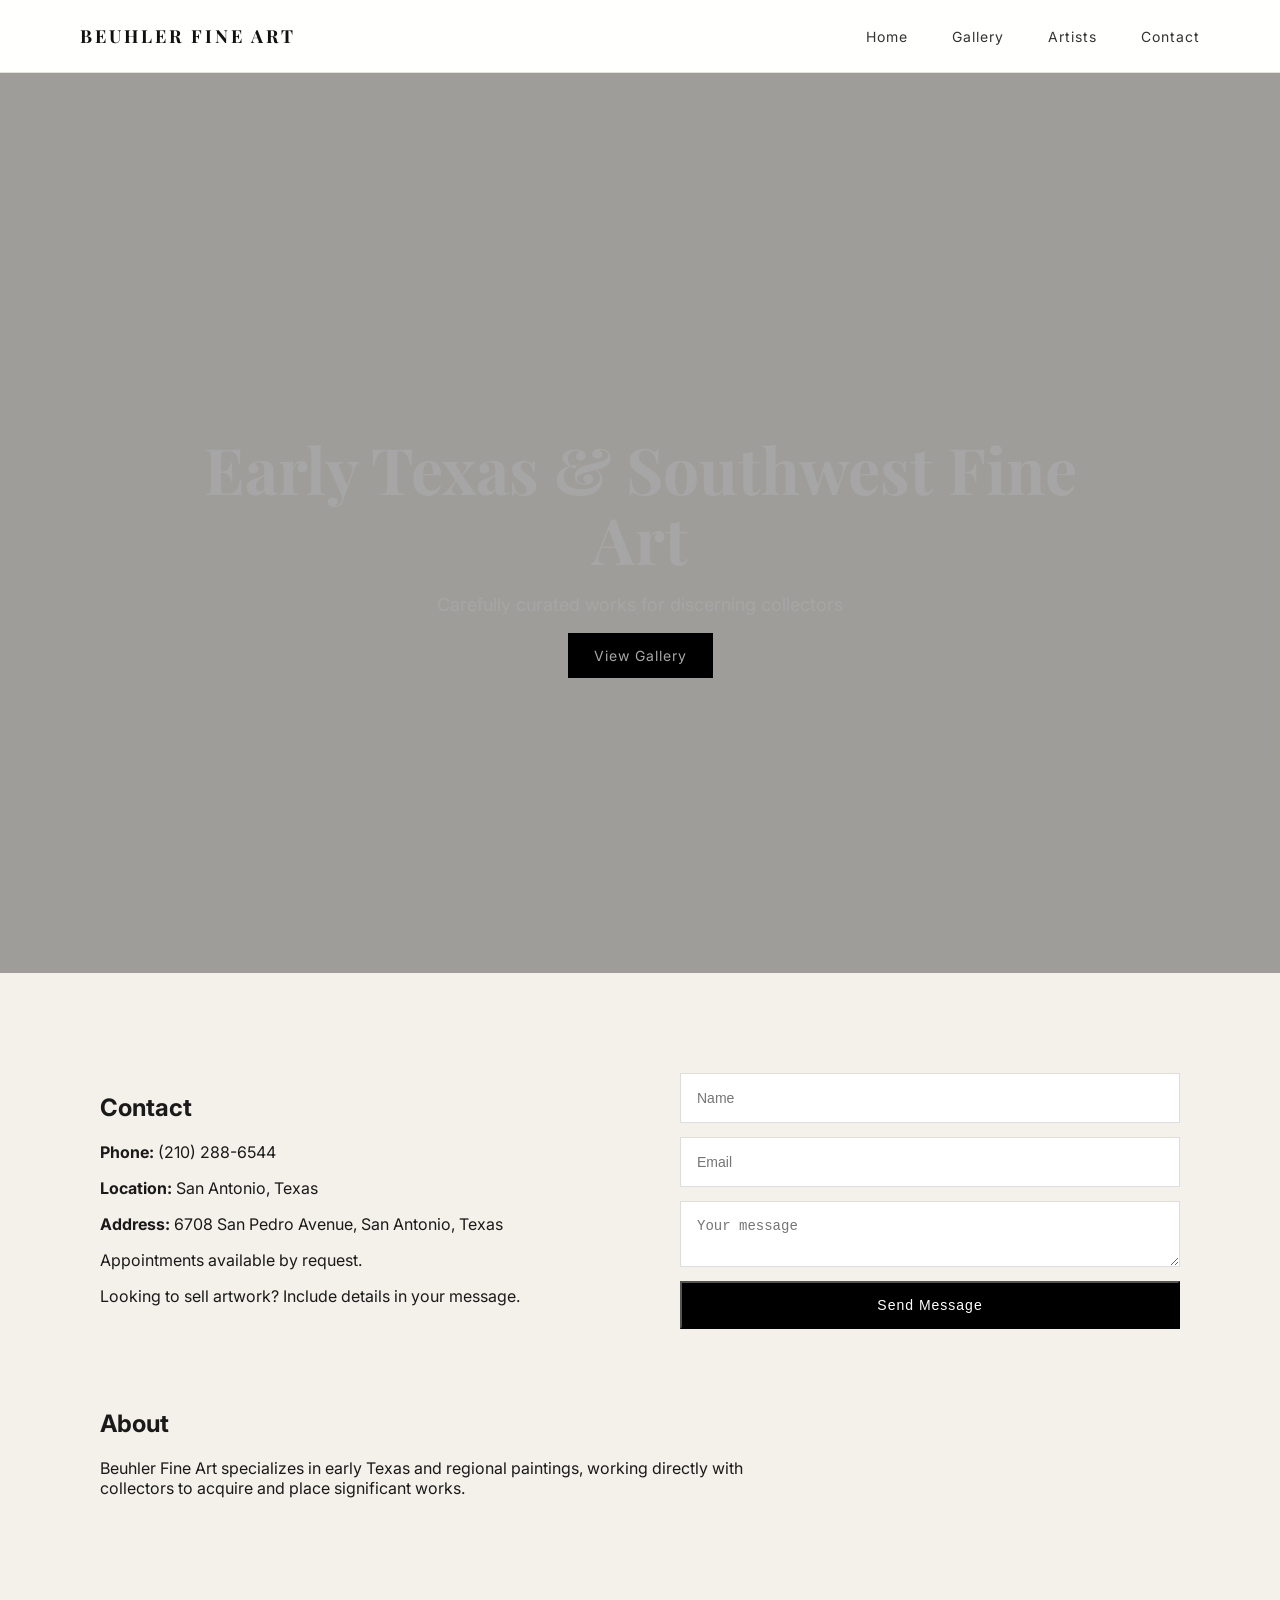
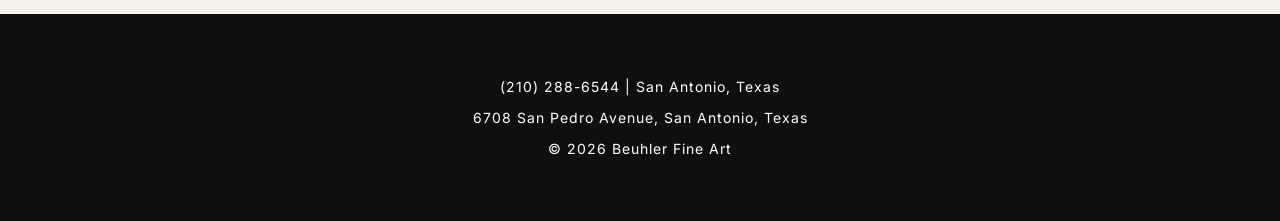
==== commit 13c56863: "Update index.html" ====
--- a/index.html
+++ b/index.html
@@ -6,16 +6,15 @@
 </head>
 
 <body>
-
 <div class="page-wrapper">
 
 <header class="navbar">
-  <a href="index.html" class="logo">BEUHLER FINE ART</a>
+  <a href="./index.html" class="logo">BEUHLER FINE ART</a>
   <nav>
-    <a href="index.html">Home</a>
-    <a href="gallery.html">Gallery</a>
-    <a href="artists.html">Artists</a>
-    <a href="contact.html">Contact</a>
+    <a href="./index.html">Home</a>
+    <a href="./gallery.html">Gallery</a>
+    <a href="./artists.html">Artists</a>
+    <a href="./contact.html">Contact</a>
   </nav>
 </header>
 
@@ -25,50 +24,47 @@
   <div class="hero-content">
     <h1>Early Texas & Southwest Fine Art</h1>
     <p>Carefully curated works for discerning collectors</p>
-    <a href="gallery.html" class="btn-primary">View Gallery</a>
+    <a href="./gallery.html" class="btn-primary">View Gallery</a>
   </div>
 </section>
 
 <section class="section">
 
-  <div class="contact-grid">
+<div class="contact-grid">
 
-    <div class="contact-text">
-      <h2>Contact</h2>
-      <p><strong>Phone:</strong> (210) 288-6544</p>
-      <p><strong>Location:</strong> San Antonio, Texas</p>
-      <p>Appointments available by request.</p>
-      <p>Looking to sell artwork? Include details in your message.</p>
-    </div>
+<div>
+<h2>Contact</h2>
+<p><strong>Phone:</strong> (210) 288-6544</p>
+<p><strong>Location:</strong> San Antonio, Texas</p>
+<p><strong>Address:</strong> 6708 San Pedro Avenue, San Antonio, Texas</p>
+<p>Appointments available by request.</p>
+<p>Looking to sell artwork? Include details in your message.</p>
+</div>
 
-    <form action="https://formspree.io/f/mayvlrjg" method="POST" class="form">
-      <input type="text" name="name" placeholder="Name" required>
-      <input type="email" name="email" placeholder="Email" required>
-      <textarea name="message" placeholder="Your message"></textarea>
-      <button type="submit" class="btn-primary">Send Message</button>
-    </form>
+<form action="https://formspree.io/f/mayvlrjg" method="POST" class="form">
+<input type="text" name="name" placeholder="Name" required>
+<input type="email" name="email" placeholder="Email" required>
+<textarea name="message" placeholder="Your message"></textarea>
+<button type="submit" class="btn-primary">Send Message</button>
+</form>
 
-  </div>
+</div>
 
-  <div style="margin-top:80px; max-width:700px;">
-    <h2>About</h2>
-    <p>
-      Beuhler Fine Art specializes in early Texas and regional paintings,
-      working directly with collectors to acquire and place significant works.
-    </p>
-  </div>
+<div style="margin-top:80px; max-width:700px;">
+<h2>About</h2>
+<p>Beuhler Fine Art specializes in early Texas and regional paintings, working directly with collectors to acquire and place significant works.</p>
+</div>
 
 </section>
 
 </div>
 
 <footer class="footer">
-  <p>(210) 288-6544 | San Antonio, Texas</p>
-  <p>6708 San Pedro Avenue, San Antonio, Texas</p>
-  <p>© 2026 Beuhler Fine Art</p>
+<p>(210) 288-6544 | San Antonio, Texas</p>
+<p>6708 San Pedro Avenue, San Antonio, Texas</p>
+<p>© 2026 Beuhler Fine Art</p>
 </footer>
 
 </div>
-
 </body>
 </html>
